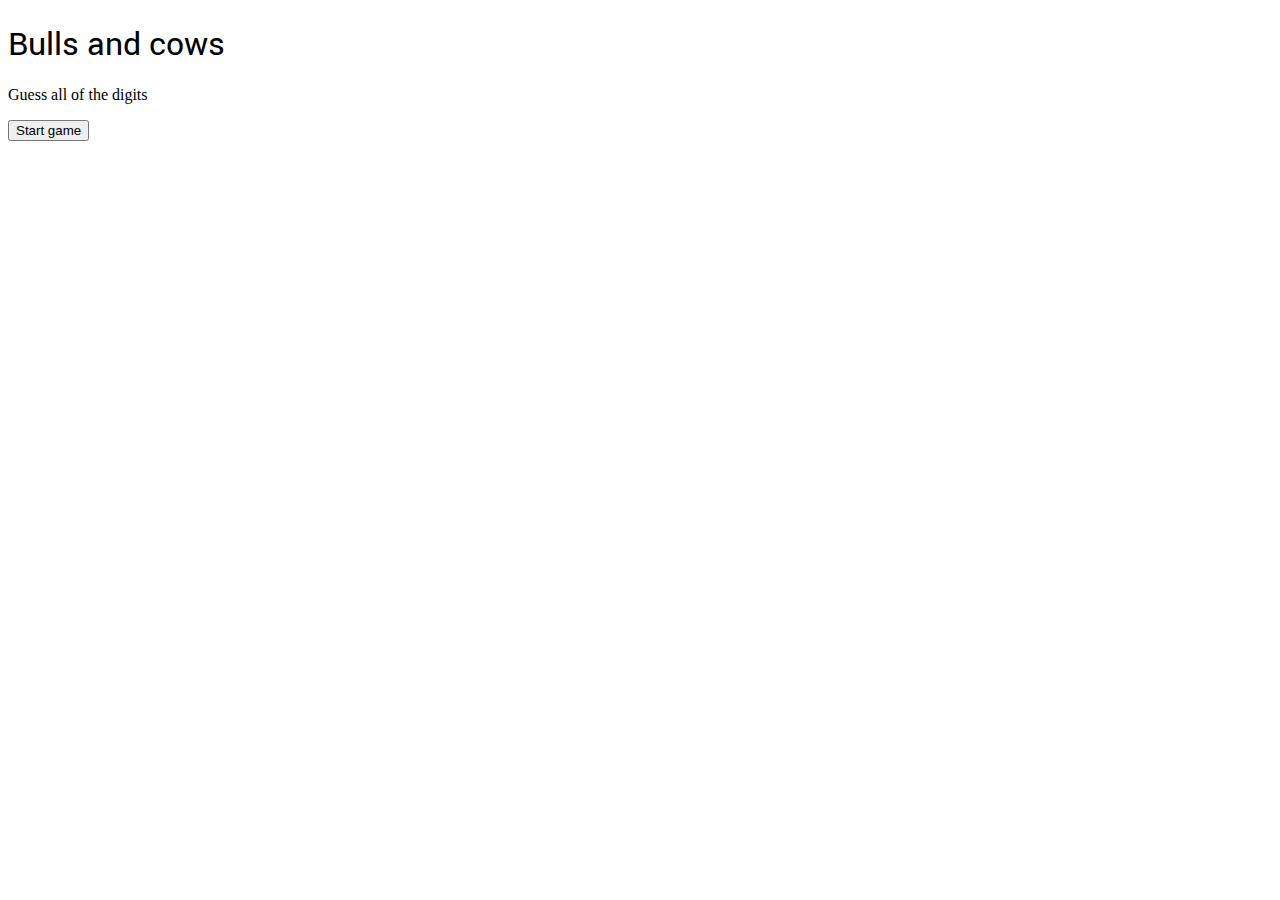
==== index.html @ f2766765 "Updates" ====
<!DOCTYPE html>
<html lang="en">
  <head>
    <meta charset="UTF-8">
    <meta name="viewport" content="width=device-width, initial-scale=1.0">
    <title>Bulls and cows</title>
    <link rel="stylesheet" href="./styles/main.css">
  </head>
  <body>
    <h1>Bulls and cows</h1>
    <div class="rules">
      <p>Guess all of the digits</p>
      <button class="start">Start game</button>
    </div>
    <div class="game hidden">
      <p class="message"></p>
      <form action="">
        <input type="text" class="input" minlength="4" maxlength="4">
        <button class="check">Check</button>
      </form>
      <div>
        <p>Guesses:</p>
        <div class="prev"></div>
      </div>
      <button class="end">End game</button>
    </div>
    <script type="text/javascript" src="scripts/main.js"></script>
  </body>
</html>
---- styles/main.css ----
h1 {
  font-family: "Roboto", sans-serif;
  font-weight: 400; }

@font-face {
  font-family: "Roboto";
  src: url("../fonts/Roboto-Regular-webfont.woff") format("woff");
  font-weight: normal;
  font-style: normal; }

.hidden {
  display: none; }

/*# sourceMappingURL=main.css.map */
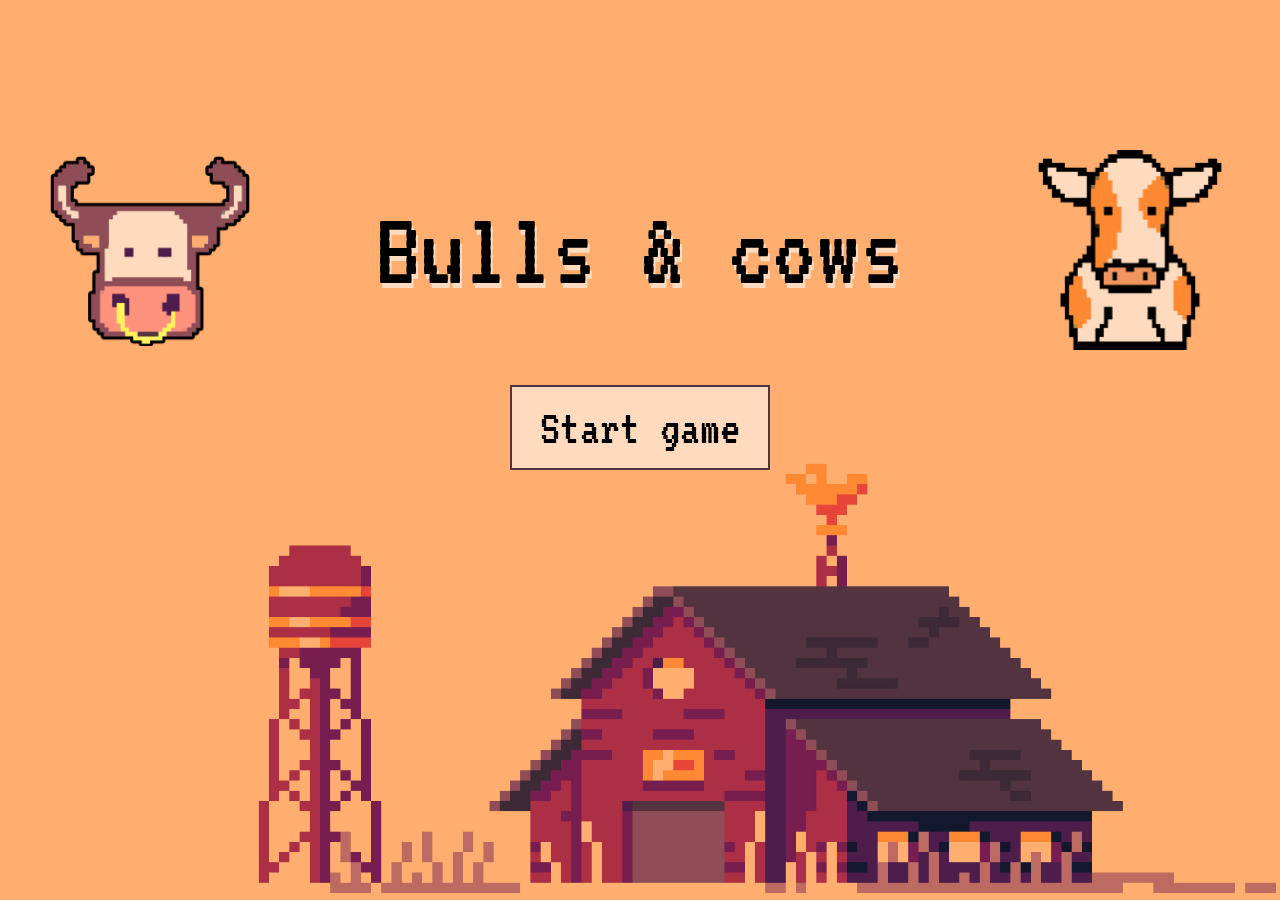
==== commit 630f5840: "Updates" ====
--- a/index.html
+++ b/index.html
@@ -4,26 +4,42 @@
     <meta charset="UTF-8">
     <meta name="viewport" content="width=device-width, initial-scale=1.0">
     <title>Bulls and cows</title>
+    <link href="https://fonts.googleapis.com/css2?family=VT323&display=swap" rel="stylesheet">
     <link rel="stylesheet" href="./styles/main.css">
   </head>
   <body>
-    <h1>Bulls and cows</h1>
-    <div class="rules">
-      <p>Guess all of the digits</p>
-      <button class="start">Start game</button>
+    <div class="bg-photo">
+      <img src="./images/bg-img.jpg" alt="Farm" class="bg-img">
     </div>
-    <div class="game hidden">
-      <p class="message"></p>
-      <form action="">
-        <input type="text" class="input" minlength="4" maxlength="4">
-        <button class="check">Check</button>
-      </form>
-      <div>
-        <p>Guesses:</p>
-        <div class="prev"></div>
+    <main class="main">
+      <div class="container">
+        <div class="game">
+          <div class="game__headline">
+            <div class="game__photo">
+              <img src="./images/bull.png" alt="Bull" class="game__image">
+            </div>
+            <h1 class="game__title">Bulls & cows</h1>
+            <div class="game__photo">
+              <img src="./images/cow.png" alt="Cow" class="game__image">
+            </div>
+          </div>
+          <button class="btn btn--primary btn--centered start">Start game</button>
+          <div class="game__window started hidden">
+            <p class="game__rule">Guess all of the digits</p>
+            <p class="game__error error-msg"></p>
+            <form action="" class="game__form">
+              <input type="text" class="game__input input" minlength="4" maxlength="4">
+              <button class="btn btn--secondary check">Check</button>
+            </form>
+            <div class="game__guesses">
+              <p class="game__guess-title">Previous guesses:</p>
+              <div class="game__previous prev"></div>
+            </div>
+            <button class="btn btn--secondary btn--danger end">End game</button>
+          </div>
+        </div>
       </div>
-      <button class="end">End game</button>
-    </div>
+    </main>
     <script type="text/javascript" src="scripts/main.js"></script>
   </body>
 </html>
--- a/styles/main.css
+++ b/styles/main.css
@@ -1,12 +1,255 @@
+html {
+  font-family: "VT323", monospace; }
+
+body {
+  background-color: #ffae6f; }
+
+body,
+h1,
+p {
+  margin: 0;
+  padding: 0; }
+
 h1 {
-  font-family: "Roboto", sans-serif;
-  font-weight: 400; }
-
-@font-face {
-  font-family: "Roboto";
-  src: url("../fonts/Roboto-Regular-webfont.woff") format("woff");
-  font-weight: normal;
-  font-style: normal; }
+  font-weight: normal; }
+
+.bg-photo {
+  position: absolute;
+  bottom: 0;
+  max-width: 1024px;
+  left: 20%;
+  z-index: -1; }
+
+.bg-img {
+  width: 100%;
+  height: 100%;
+  -o-object-fit: contain;
+     object-fit: contain;
+  -o-object-position: center;
+     object-position: center; }
+
+.container {
+  max-width: 1200px;
+  margin-left: auto;
+  margin-right: auto;
+  padding-left: 50px;
+  padding-right: 50px; }
+  @media (max-width: 520px) {
+    .container {
+      padding-left: 20px;
+      padding-right: 20px; } }
+
+.game {
+  padding-top: 150px;
+  padding-bottom: 150px; }
+  @media (max-width: 1000px) {
+    .game {
+      padding-top: 70px;
+      padding-bottom: 70px; } }
+  @media (max-width: 520px) {
+    .game {
+      padding-top: 50px;
+      padding-bottom: 50px; } }
+  @media (max-width: 370px) {
+    .game {
+      padding-top: 25px;
+      padding-bottom: 25px; } }
+  .game__headline {
+    display: -webkit-box;
+    display: -ms-flexbox;
+    display: flex;
+    -webkit-box-pack: justify;
+        -ms-flex-pack: justify;
+            justify-content: space-between;
+    -webkit-box-align: center;
+        -ms-flex-align: center;
+            align-items: center;
+    margin-bottom: 35px; }
+    @media (max-width: 768px) {
+      .game__headline {
+        -ms-flex-pack: distribute;
+            justify-content: space-around;
+        margin-bottom: 110px; } }
+    @media (max-width: 520px) {
+      .game__headline {
+        margin-bottom: 100px; } }
+    @media (max-width: 370px) {
+      .game__headline {
+        margin-bottom: 70px; } }
+  .game__title {
+    font-size: 110px;
+    text-shadow: #fedabe 2px 5px; }
+    @media (max-width: 1275px) {
+      .game__title {
+        font-size: 80px; } }
+    @media (max-width: 1000px) {
+      .game__title {
+        font-size: 70px; } }
+    @media (max-width: 768px) {
+      .game__title {
+        width: 100%;
+        text-align: center;
+        position: absolute;
+        left: 50%;
+        top: 228px;
+        -webkit-transform: translateX(-50%);
+                transform: translateX(-50%); } }
+    @media (max-width: 520px) {
+      .game__title {
+        font-size: 54px;
+        top: 160px; } }
+    @media (max-width: 370px) {
+      .game__title {
+        top: 120px; } }
+  .game__photo {
+    width: 200px;
+    height: 200px; }
+    @media (max-width: 1000px) {
+      .game__photo {
+        width: 140px;
+        height: 140px; } }
+    @media (max-width: 520px) {
+      .game__photo {
+        width: 90px;
+        height: 90px; } }
+  .game__image {
+    width: 100%;
+    height: 100%;
+    -o-object-fit: contain;
+       object-fit: contain;
+    -o-object-position: center;
+       object-position: center; }
+  .game__window {
+    position: relative;
+    max-width: 600px;
+    margin: 0 auto;
+    padding: 20px 10px;
+    text-shadow: #fff 2px 2px;
+    text-align: center;
+    background-color: rgba(254, 218, 190, 0.7); }
+  .game__form {
+    display: -webkit-box;
+    display: -ms-flexbox;
+    display: flex;
+    -webkit-box-pack: center;
+        -ms-flex-pack: center;
+            justify-content: center; }
+    @media (max-width: 370px) {
+      .game__form {
+        -webkit-box-orient: vertical;
+        -webkit-box-direction: normal;
+            -ms-flex-direction: column;
+                flex-direction: column;
+        -webkit-box-align: center;
+            -ms-flex-align: center;
+                align-items: center; } }
+  .game__rule {
+    font-size: 40px;
+    margin-bottom: 45px; }
+    @media (max-width: 610px) {
+      .game__rule {
+        font-size: 30px;
+        margin-bottom: 35px; } }
+  .game__input {
+    font-family: "VT323", monospace;
+    height: 60px;
+    width: 103px;
+    font-size: 60px;
+    -webkit-box-sizing: border-box;
+            box-sizing: border-box;
+    border: 2px solid #52333f;
+    margin-right: 20px; }
+    @media (max-width: 370px) {
+      .game__input {
+        width: 180px;
+        text-align: center;
+        margin-right: 0;
+        margin-bottom: 10px; } }
+  .game__error {
+    position: absolute;
+    left: 50%;
+    top: 67px;
+    width: 100%;
+    text-shadow: #ffae6f 2px 2px;
+    -webkit-transform: translateX(-50%);
+            transform: translateX(-50%);
+    font-size: 25px; }
+    @media (max-width: 610px) {
+      .game__error {
+        top: 54px;
+        font-size: 20px; } }
+    @media (max-width: 335px) {
+      .game__error {
+        top: 83px; } }
+  .game__guesses {
+    margin-top: 30px;
+    margin-bottom: 30px; }
+    @media (max-width: 370px) {
+      .game__guesses {
+        margin-top: 20px; } }
+  .game__guess-title {
+    font-size: 30px;
+    margin-bottom: 20px; }
+    @media (max-width: 610px) {
+      .game__guess-title {
+        font-size: 20px; } }
+    @media (max-width: 370px) {
+      .game__guess-title {
+        margin-bottom: 10px; } }
+  .game__previous {
+    font-size: 23px; }
+    @media (max-width: 610px) {
+      .game__previous {
+        font-size: 20px; } }
+    .game__previous p {
+      margin-bottom: 5px; }
+      .game__previous p:first-child {
+        font-size: 30px; }
+        @media (max-width: 610px) {
+          .game__previous p:first-child {
+            font-size: 25px; } }
+
+.btn {
+  position: relative;
+  width: 260px;
+  height: 85px;
+  -webkit-box-sizing: border-box;
+          box-sizing: border-box;
+  font-family: "VT323", monospace;
+  font-size: 50px;
+  border: 2px solid #52333f;
+  outline: 0;
+  cursor: pointer; }
+  @media (max-width: 1000px) {
+    .btn {
+      width: 200px;
+      height: 65px;
+      font-size: 35px; } }
+  .btn--secondary {
+    width: 180px;
+    height: 60px;
+    font-size: 35px;
+    background-color: #ff8a33; }
+    .btn--secondary:hover {
+      background-color: #ffae6f; }
+  .btn--primary {
+    background-color: #fedabe; }
+    .btn--primary:hover {
+      background-color: #ff8a33; }
+  .btn--danger {
+    background-color: #ad2f45; }
+    .btn--danger:hover {
+      background-color: #bd6a62; }
+  .btn--centered {
+    display: block;
+    margin: 0 auto; }
+    @media (max-width: 370px) {
+      .btn--centered {
+        position: absolute;
+        left: 50%;
+        top: 50%;
+        -webkit-transform: translate(-50%, -50%);
+                transform: translate(-50%, -50%); } }
 
 .hidden {
   display: none; }
